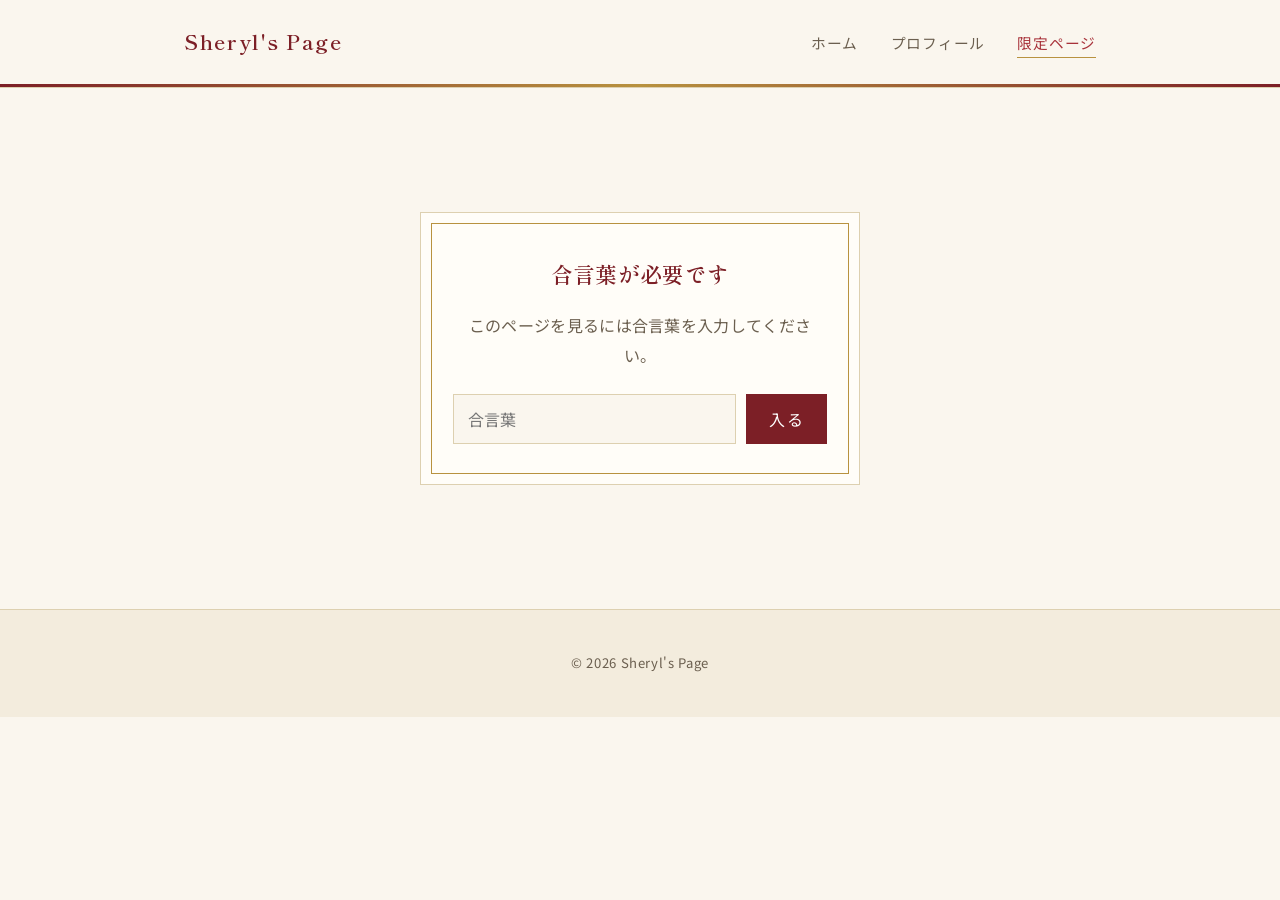
==== diary.html @ 59759a1c "Add initial GitHub Pages site (profile + password-gated page)" ====
<!DOCTYPE html>
<html lang="ja">
<head>
<meta charset="UTF-8">
<meta name="viewport" content="width=device-width, initial-scale=1.0">
<title>限定ページ | Sheryl's Page</title>
<link rel="preconnect" href="https://fonts.googleapis.com">
<link rel="preconnect" href="https://fonts.gstatic.com" crossorigin>
<link href="https://fonts.googleapis.com/css2?family=Shippori+Mincho:wght@400;500;600;700&family=Noto+Sans+JP:wght@300;400;500&display=swap" rel="stylesheet">
<link rel="stylesheet" href="css/style.css">
</head>
<body>
<header class="site-header">
  <div class="container header-inner">
    <a class="logo" href="index.html">Sheryl's Page</a>
    <nav class="nav">
      <a href="index.html">ホーム</a>
      <a href="profile.html">プロフィール</a>
      <a href="diary.html" class="active">限定ページ</a>
    </nav>
  </div>
</header>

<main>
  <section class="section">
    <div class="container">

      <!-- 合言葉ゲート -->
      <div id="gate" class="gate">
        <h1>合言葉が必要です</h1>
        <p>このページを見るには合言葉を入力してください。</p>
        <form id="gate-form" autocomplete="off">
          <input type="password" id="gate-input" placeholder="合言葉" required>
          <button type="submit">入る</button>
        </form>
        <p id="gate-error" class="gate-error" hidden>合言葉が違います。</p>
      </div>

      <!-- 合言葉が正しいと表示される本文 -->
      <div id="content" class="block" hidden>
        <p class="section-kicker">members only</p>
        <h1>限定ページ</h1>
        <div class="divider" aria-hidden="true"><span></span></div>
        <p class="placeholder">ここに限定コンテンツが入ります。</p>
      </div>

    </div>
  </section>
</main>

<footer class="site-footer">
  <div class="container">
    <p>&copy; 2026 Sheryl's Page</p>
  </div>
</footer>

<script src="js/auth.js" data-hash="d41dc6385e804fd6c6fe049ecd56a3c1bafa61e669d4f3b49082ff56f8ade10d"></script>
</body>
</html>
---- css/style.css ----
:root {
  --color-bg: #faf6ee;
  --color-bg-alt: #f3ecdd;
  --color-text: #2a231c;
  --color-muted: #6b5f4f;
  --color-accent: #a8323a;
  --color-accent-dark: #7c1f26;
  --color-gold: #b8923f;
  --color-border: #ddd0b0;
  --color-card-bg: #fffdf8;
  --font-serif: "Shippori Mincho", "Yu Mincho", "Hiragino Mincho ProN", serif;
  --font-sans: "Noto Sans JP", "Hiragino Sans", "Yu Gothic", sans-serif;
  --max-width: 960px;
}

* {
  box-sizing: border-box;
}

body {
  margin: 0;
  font-family: var(--font-sans);
  background: var(--color-bg);
  color: var(--color-text);
  line-height: 1.9;
  letter-spacing: 0.02em;
}

h1, h2, .logo {
  font-family: var(--font-serif);
}

.container {
  max-width: var(--max-width);
  margin: 0 auto;
  padding: 0 24px;
}

a {
  color: inherit;
  text-decoration: none;
}

/* Header */
.site-header {
  background: var(--color-bg);
  border-bottom: 1px solid var(--color-border);
  position: relative;
}

.site-header::after {
  content: "";
  display: block;
  height: 3px;
  background: linear-gradient(90deg, var(--color-accent-dark), var(--color-gold), var(--color-accent-dark));
}

.header-inner {
  display: flex;
  align-items: center;
  justify-content: space-between;
  padding: 22px 24px;
}

.logo {
  font-weight: 600;
  font-size: 1.3rem;
  color: var(--color-accent-dark);
  letter-spacing: 0.08em;
}

.nav a {
  margin-left: 28px;
  color: var(--color-muted);
  font-size: 0.92rem;
  letter-spacing: 0.05em;
  padding-bottom: 4px;
  border-bottom: 1px solid transparent;
  transition: color 0.2s ease, border-color 0.2s ease;
}

.nav a:hover,
.nav a.active {
  color: var(--color-accent);
  border-bottom-color: var(--color-gold);
}

/* Hero */
.hero {
  padding: 100px 24px 70px;
  text-align: center;
  background:
    radial-gradient(ellipse at top, rgba(184, 146, 63, 0.12), transparent 60%),
    var(--color-bg-alt);
  border-bottom: 1px solid var(--color-border);
}

.hero-frame {
  max-width: 640px;
  margin: 0 auto;
}

.kicker,
.section-kicker {
  display: block;
  font-family: var(--font-sans);
  font-size: 0.78rem;
  letter-spacing: 0.35em;
  text-transform: uppercase;
  color: var(--color-gold);
  margin-bottom: 14px;
}

.hero h1 {
  font-size: 2.6rem;
  font-weight: 600;
  margin: 0 0 20px;
  color: var(--color-accent-dark);
}

.hero-lead {
  color: var(--color-muted);
}

/* Divider */
.divider {
  display: flex;
  align-items: center;
  justify-content: center;
  margin: 0 0 40px;
}

.divider span {
  width: 60px;
  height: 1px;
  background: var(--color-gold);
  position: relative;
}

.divider span::before {
  content: "◆";
  position: absolute;
  left: 50%;
  top: 50%;
  transform: translate(-50%, -50%);
  font-size: 0.5rem;
  color: var(--color-gold);
  background: var(--color-bg);
  padding: 0 8px;
}

/* Sections */
.section {
  padding: 64px 0;
}

.section h1 {
  text-align: center;
  font-size: 1.9rem;
  font-weight: 600;
  color: var(--color-accent-dark);
  margin: 0 0 16px;
}

.block {
  margin-bottom: 48px;
}

.block h2 {
  font-size: 1.15rem;
  font-weight: 600;
  color: var(--color-accent-dark);
  border-left: 4px solid var(--color-accent);
  padding-left: 12px;
  margin-bottom: 14px;
}

.placeholder {
  color: var(--color-muted);
  font-style: italic;
}

/* Cards */
.cards {
  display: grid;
  grid-template-columns: repeat(auto-fit, minmax(240px, 1fr));
  gap: 24px;
}

.card {
  display: block;
  background: var(--color-card-bg);
  border: 1px solid var(--color-border);
  border-top: 3px solid var(--color-accent);
  padding: 28px;
  transition: transform 0.2s ease, box-shadow 0.2s ease, border-color 0.2s ease;
}

.card:hover {
  transform: translateY(-3px);
  box-shadow: 0 10px 24px rgba(124, 31, 38, 0.1);
  border-top-color: var(--color-gold);
}

.card h2 {
  margin: 0 0 10px;
  font-size: 1.15rem;
  font-weight: 600;
  color: var(--color-accent-dark);
}

.card p {
  margin: 0;
  color: var(--color-muted);
  font-size: 0.92rem;
}

/* Gate (合言葉) */
.gate {
  max-width: 440px;
  margin: 60px auto;
  text-align: center;
  background: var(--color-card-bg);
  border: 1px solid var(--color-border);
  padding: 40px 32px;
  position: relative;
}

.gate::before {
  content: "";
  position: absolute;
  top: 10px;
  left: 10px;
  right: 10px;
  bottom: 10px;
  border: 1px solid var(--color-gold);
  pointer-events: none;
}

.gate h1 {
  font-size: 1.35rem;
  margin-bottom: 10px;
  color: var(--color-accent-dark);
}

.gate p {
  color: var(--color-muted);
  margin-bottom: 24px;
}

#gate-form {
  display: flex;
  gap: 10px;
}

#gate-input {
  flex: 1;
  padding: 12px 14px;
  border: 1px solid var(--color-border);
  background: var(--color-bg);
  font-size: 1rem;
  font-family: var(--font-sans);
}

#gate-input:focus {
  outline: none;
  border-color: var(--color-gold);
}

#gate-form button {
  padding: 12px 22px;
  border: 1px solid var(--color-accent-dark);
  background: var(--color-accent-dark);
  color: #fff;
  font-size: 1rem;
  font-family: var(--font-sans);
  letter-spacing: 0.08em;
  cursor: pointer;
  transition: background 0.2s ease;
}

#gate-form button:hover {
  background: var(--color-accent);
}

.gate-error {
  color: var(--color-accent);
  margin-top: 16px;
  margin-bottom: 0;
  font-size: 0.9rem;
}

/* Footer */
.site-footer {
  border-top: 1px solid var(--color-border);
  background: var(--color-bg-alt);
  padding: 28px 0;
  color: var(--color-muted);
  font-size: 0.82rem;
  text-align: center;
  letter-spacing: 0.05em;
}
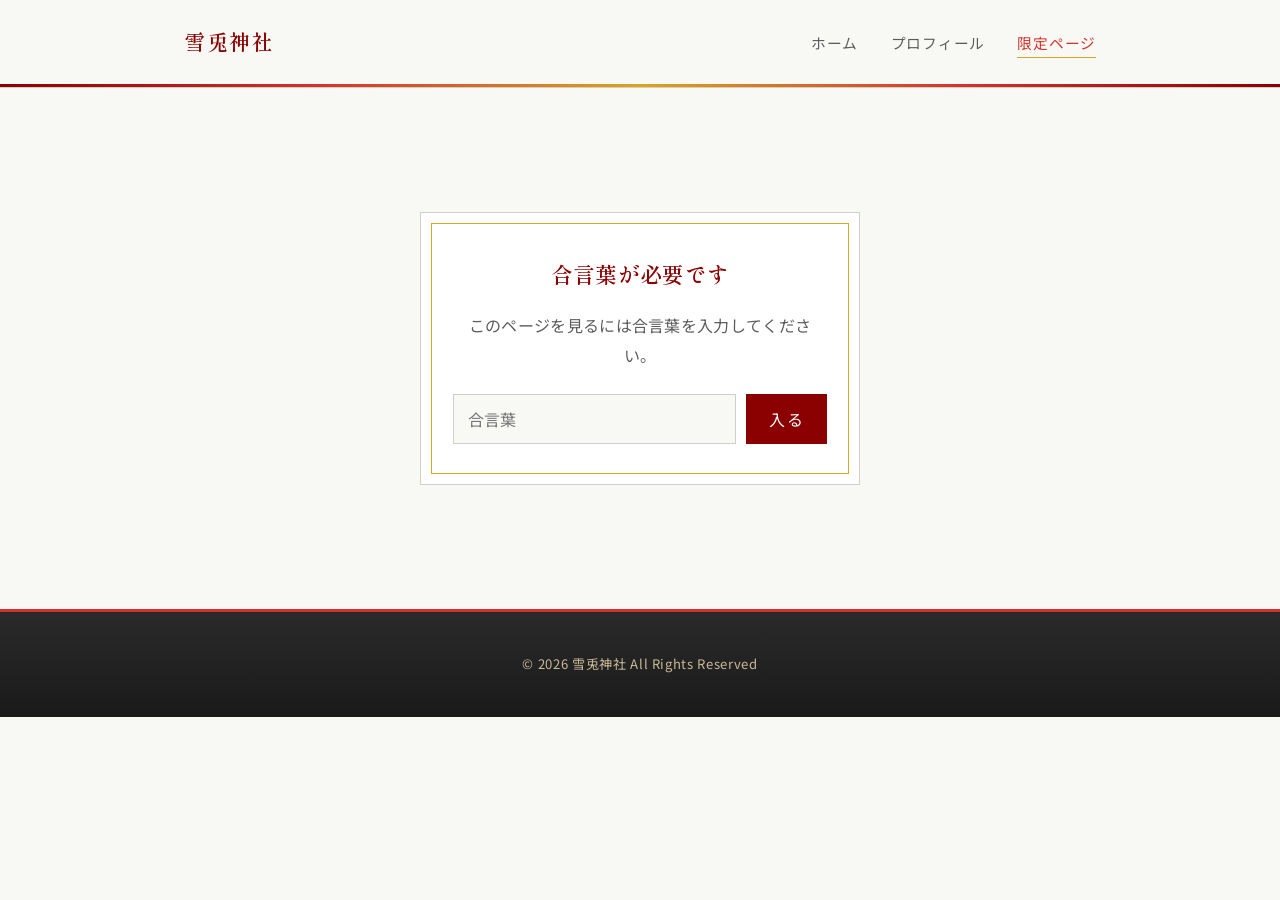
==== commit 0c6d21f5: "雪兎神社テーマ更新：タイトル、カラーリング、ロゴ、背景画像、フッターを新デザインに変更" ====
--- a/diary.html
+++ b/diary.html
@@ -3,7 +3,7 @@
 <head>
 <meta charset="UTF-8">
 <meta name="viewport" content="width=device-width, initial-scale=1.0">
-<title>限定ページ | Sheryl's Page</title>
+<title>限定ページ | 雪兎神社</title>
 <link rel="preconnect" href="https://fonts.googleapis.com">
 <link rel="preconnect" href="https://fonts.gstatic.com" crossorigin>
 <link href="https://fonts.googleapis.com/css2?family=Shippori+Mincho:wght@400;500;600;700&family=Noto+Sans+JP:wght@300;400;500&display=swap" rel="stylesheet">
@@ -12,7 +12,7 @@
 <body>
 <header class="site-header">
   <div class="container header-inner">
-    <a class="logo" href="index.html">Sheryl's Page</a>
+    <a class="logo" href="index.html">雪兎神社</a>
     <nav class="nav">
       <a href="index.html">ホーム</a>
       <a href="profile.html">プロフィール</a>
@@ -50,7 +50,7 @@
 
 <footer class="site-footer">
   <div class="container">
-    <p>&copy; 2026 Sheryl's Page</p>
+    <p>&copy; 2026 雪兎神社 All Rights Reserved</p>
   </div>
 </footer>
 
--- a/css/style.css
+++ b/css/style.css
@@ -1,13 +1,14 @@
 :root {
-  --color-bg: #faf6ee;
-  --color-bg-alt: #f3ecdd;
-  --color-text: #2a231c;
-  --color-muted: #6b5f4f;
-  --color-accent: #a8323a;
-  --color-accent-dark: #7c1f26;
-  --color-gold: #b8923f;
-  --color-border: #ddd0b0;
-  --color-card-bg: #fffdf8;
+  --color-bg: #f8f8f5;
+  --color-bg-alt: #f0f0eb;
+  --color-text: #1a1a1a;
+  --color-muted: #5c5c5c;
+  --color-accent: #d4332d;
+  --color-accent-dark: #8b0000;
+  --color-gold: #daa520;
+  --color-accent-green: #4a7c59;
+  --color-border: #d0d0c8;
+  --color-card-bg: #ffffff;
   --font-serif: "Shippori Mincho", "Yu Mincho", "Hiragino Mincho ProN", serif;
   --font-sans: "Noto Sans JP", "Hiragino Sans", "Yu Gothic", sans-serif;
   --max-width: 960px;
@@ -52,7 +53,7 @@
   content: "";
   display: block;
   height: 3px;
-  background: linear-gradient(90deg, var(--color-accent-dark), var(--color-gold), var(--color-accent-dark));
+  background: linear-gradient(90deg, var(--color-accent-dark), var(--color-accent), var(--color-gold), var(--color-accent), var(--color-accent-dark));
 }
 
 .header-inner {
@@ -89,9 +90,13 @@
 .hero {
   padding: 100px 24px 70px;
   text-align: center;
-  background:
-    radial-gradient(ellipse at top, rgba(184, 146, 63, 0.12), transparent 60%),
-    var(--color-bg-alt);
+  background-image: 
+    linear-gradient(rgba(0, 0, 0, 0.35), rgba(0, 0, 0, 0.35)),
+    url('../images/menu.png');
+  background-size: cover;
+  background-position: center;
+  background-attachment: fixed;
+  color: #ffffff;
   border-bottom: 1px solid var(--color-border);
 }
 
@@ -111,15 +116,22 @@
   margin-bottom: 14px;
 }
 
+.hero .kicker {
+  color: #f0e0a0;
+  text-shadow: 0 1px 2px rgba(0, 0, 0, 0.5);
+}
+
 .hero h1 {
   font-size: 2.6rem;
   font-weight: 600;
   margin: 0 0 20px;
-  color: var(--color-accent-dark);
+  color: #ffffff;
+  text-shadow: 0 2px 4px rgba(0, 0, 0, 0.5);
 }
 
 .hero-lead {
-  color: var(--color-muted);
+  color: #f5f5f5;
+  text-shadow: 0 1px 2px rgba(0, 0, 0, 0.5);
 }
 
 /* Divider */
@@ -198,7 +210,7 @@
 
 .card:hover {
   transform: translateY(-3px);
-  box-shadow: 0 10px 24px rgba(124, 31, 38, 0.1);
+  box-shadow: 0 10px 24px rgba(212, 51, 45, 0.12);
   border-top-color: var(--color-gold);
 }
 
@@ -292,11 +304,15 @@
 
 /* Footer */
 .site-footer {
-  border-top: 1px solid var(--color-border);
-  background: var(--color-bg-alt);
-  padding: 28px 0;
-  color: var(--color-muted);
+  border-top: 3px solid var(--color-accent);
+  background: linear-gradient(to bottom, #2a2a2a, #1a1a1a);
+  padding: 40px 0;
+  color: #c8b896;
   font-size: 0.82rem;
   text-align: center;
   letter-spacing: 0.05em;
 }
+
+.site-footer p {
+  margin: 0;
+}
